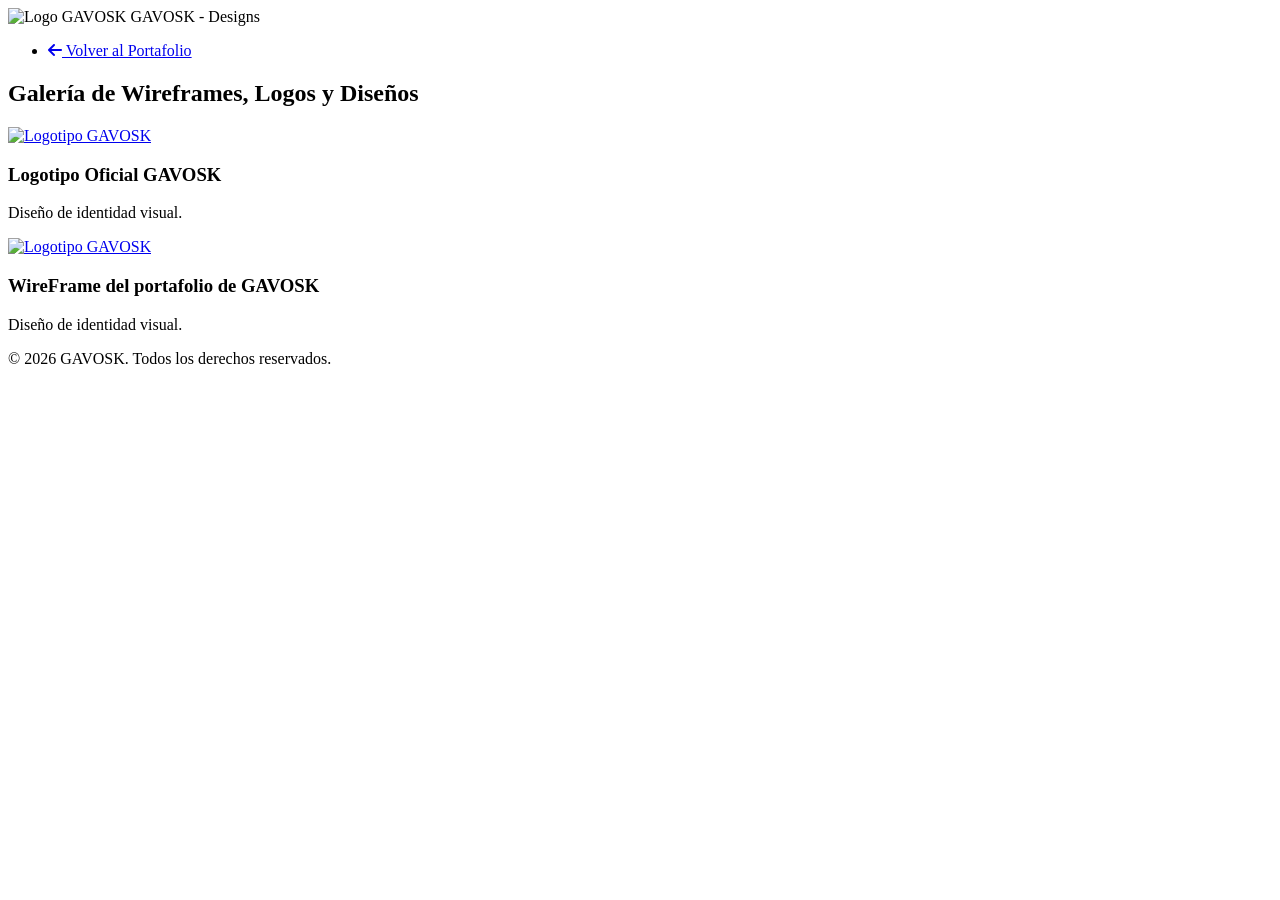
==== PAGES/designs.html @ 1a5a8cee "Probando una cosa rara con las ramas y con la nueva rama desings para ver como va la cosa" ====
<!DOCTYPE html>
<html lang="es">
<head>
  <meta charset="UTF-8">
  <meta name="viewport" content="width=device-width, initial-scale=1.0">
  <title>GAVOSK | Designs & Wireframes</title>
  <link rel="stylesheet" href="https://cdnjs.cloudflare.com/ajax/libs/font-awesome/6.4.0/css/all.min.css">
  
  <!-- ATENCIÓN AQUÍ: Subimos un nivel con "../" para encontrar la carpeta css -->
  <link rel="stylesheet" href="../css/style.css">
</head>
<body>

  <nav class="navbar">
    <div class="logo-container">
      <!-- Subimos un nivel con "../" para encontrar la imagen -->
      <img src="../img/LOGO.png" alt="Logo GAVOSK" class="logo-img">
      <span class="logo-text">GAVOSK - Designs</span>
    </div>
    <ul class="nav-links">
      <!-- Para volver al index que está afuera, solo ponemos "../index.html" -->
      <li><a href="../index.html"><i class="fas fa-arrow-left"></i> Volver al Portafolio</a></li>
    </ul>
  </nav>

  <!-- En tus tarjetas de imágenes, también debes subir un nivel para las rutas de img/ -->
  <section class="section">
    <h2 class="section-title">Galería de Wireframes, Logos y Diseños</h2>
    

  <!-- En esta seccion se pondran las imagenesm, logos, wireframes y 
   etc, se acomodora automaticamente como si fuera una pagina de 
   pinterest -->
    <div class="pinterest-grid">
      <article class="pinterest-card">
        <a href="../img/desing/LOGO.png" target="_blank">
          <img src="../img/desing/LOGO.png" alt="Logotipo GAVOSK">
        </a>
        <div class="pinterest-info">
          <h3>Logotipo Oficial GAVOSK</h3>
          <p>Diseño de identidad visual.</p>
        </div>
      </article>

      <article class="pinterest-card">
        <a href="../img/desing/wireframe-portafolio-gavosk.jpg" target="_blank">
          <img src="../img/desing/wireframe-portafolio-gavosk.jpg" alt="Logotipo GAVOSK">
        </a>
        <div class="pinterest-info">
          <h3>WireFrame del portafolio de GAVOSK</h3>
          <p>Diseño de identidad visual.</p>
        </div>
      </article>

      


    </div>

  
  </section>








  <!-- Footer -->
  <footer class="footer">
    <p class="copyright">&copy; 2026 GAVOSK. Todos los derechos reservados.</p>
  </footer>

</body>
</html>
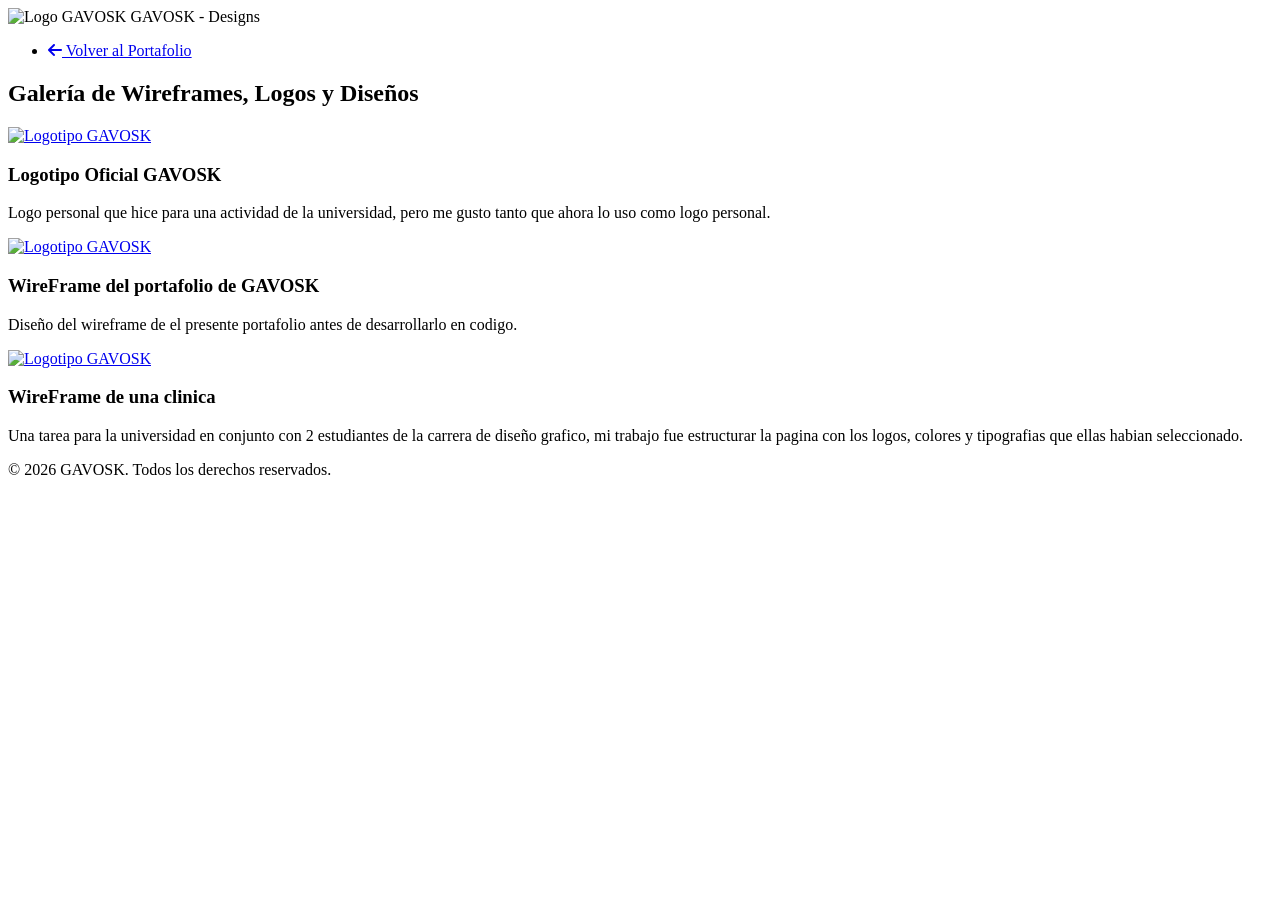
==== commit b0076244: "En esta actualizacion se agregaron mas competencias, se le coloco sus propios iconos, ademas que se " ====
--- a/PAGES/designs.html
+++ b/PAGES/designs.html
@@ -38,7 +38,7 @@
         </a>
         <div class="pinterest-info">
           <h3>Logotipo Oficial GAVOSK</h3>
-          <p>Diseño de identidad visual.</p>
+          <p>Logo personal que hice para una actividad de la universidad, pero me gusto tanto que ahora lo uso como logo personal.</p>
         </div>
       </article>
 
@@ -48,10 +48,19 @@
         </a>
         <div class="pinterest-info">
           <h3>WireFrame del portafolio de GAVOSK</h3>
-          <p>Diseño de identidad visual.</p>
+          <p>Diseño del wireframe de el presente portafolio antes de desarrollarlo en codigo.</p>
         </div>
       </article>
 
+      <article class="pinterest-card">
+        <a href="../img/desing/wiregrame-clinica-tarea.jpg" target="_blank">
+          <img src="../img/desing/wiregrame-clinica-tarea.jpg" alt="Logotipo GAVOSK">
+        </a>
+        <div class="pinterest-info">
+          <h3>WireFrame de una clinica</h3>
+          <p>Una tarea para la universidad en conjunto con 2 estudiantes de la carrera de diseño grafico, mi trabajo fue estructurar la pagina con los logos, colores y tipografias que ellas habian seleccionado.</p>
+        </div>
+      </article>      
       
 
 
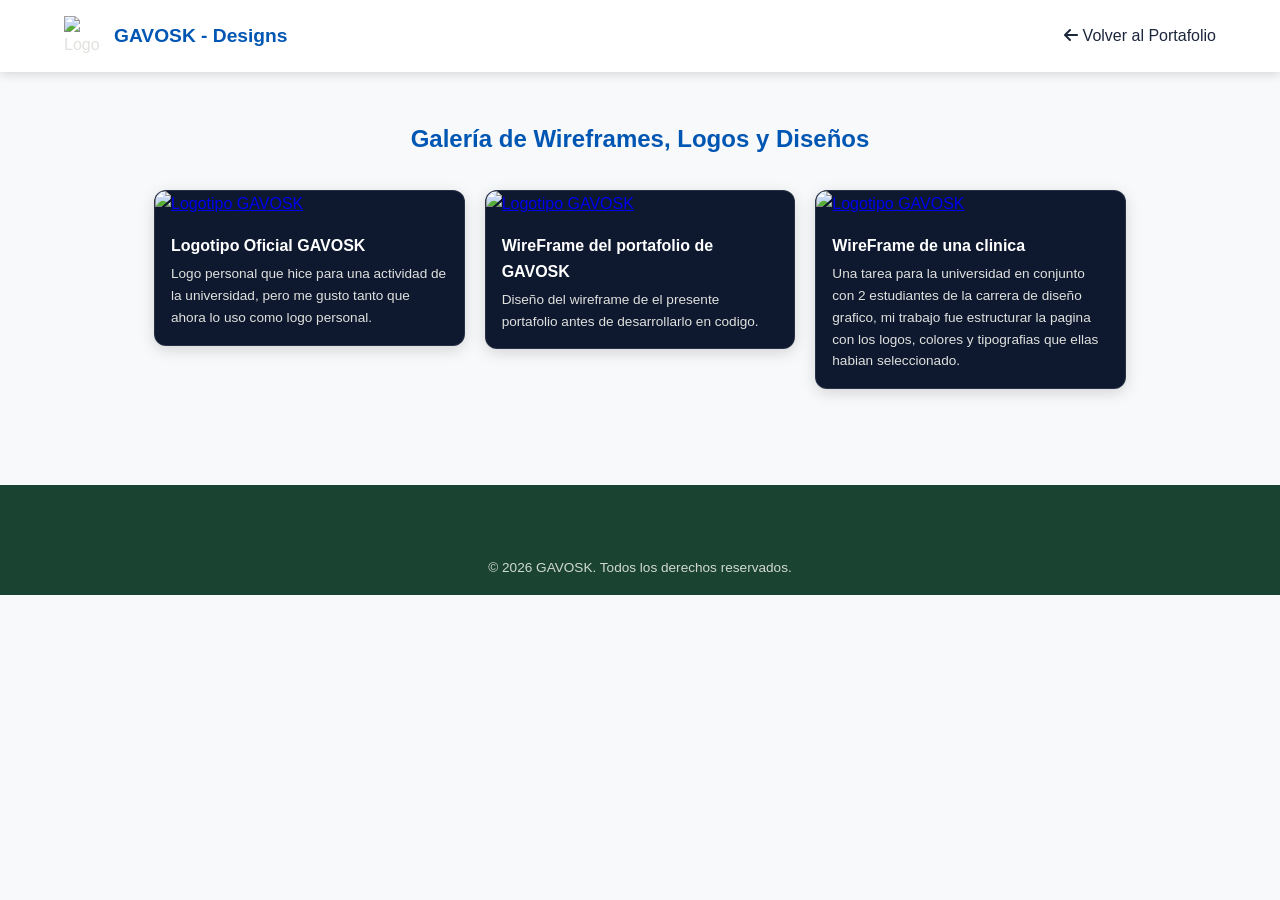
==== commit f685b504: "Se soluciono un problema con el CSS y el direccionamiento del archivo desings con el style, ahora si" ====
--- a/PAGES/designs.html
+++ b/PAGES/designs.html
@@ -7,7 +7,7 @@
   <link rel="stylesheet" href="https://cdnjs.cloudflare.com/ajax/libs/font-awesome/6.4.0/css/all.min.css">
   
   <!-- ATENCIÓN AQUÍ: Subimos un nivel con "../" para encontrar la carpeta css -->
-  <link rel="stylesheet" href="../css/style.css">
+  <link rel="stylesheet" href="../CSS/style.css">
 </head>
 <body>
 
--- a/CSS/style.css
+++ b/CSS/style.css
@@ -0,0 +1,444 @@
+/* --- VARIABLES Y RESET --- */
+:root {
+  --bg-main: #f8f9fa;       /* Fondo claro neutro */
+  --bg-card: rgba(14, 25, 48, 1); /* Azul medianoche para las tarjetas */
+  --text-dark: #e0e1dd;     /* Texto legibles sin ser negro puro */
+  --text-muted: #5c677d;
+  
+  /* Paleta de acentos extraída de tu Logo GAVOSK */
+  --blue-accent: #0056b3;   /* Azul principal */
+  --yellow-accent: #fbc02d; /* Amarillo de estelas/botones */
+  --green-dark: #1b4332;     /* Verde de base/footer */
+
+  --text-card-title: #ffffff;           /* Blanco para títulos */
+  --text-card-body: #e0e1dd;            /* Gris claro para descripciones */
+  --text-card-tag: #90e0ef;
+
+  --navbar: #ffffff;  
+  --text-nav: #1b263b;  
+
+}
+
+* {
+  margin: 0;
+  padding: 0;
+  box-sizing: border-box;
+}
+
+body {
+  font-family: 'Segoe UI', Tahoma, Geneva, Verdana, sans-serif;
+  background-color: var(--bg-main);
+  color: var(--text-dark);
+  line-height: 1.6;
+}
+
+/* --- NAV BAR --- */
+.navbar {
+  display: flex;
+  justify-content: space-between;
+  align-items: center;
+  padding: 1rem 5%;
+  background-color: var(--navbar);
+  box-shadow: 0 2px 10px rgba(0,0,0,0.15);
+  position: sticky;
+  top: 0;
+  z-index: 100;
+}
+
+.logo-container {
+  display: flex;
+  align-items: center;
+  gap: 10px;
+}
+
+.logo-img {
+  width: 40px;
+  height: 40px;
+}
+
+.logo-text {
+  font-weight: 700;
+  font-size: 1.2rem;
+  color: var(--blue-accent);
+}
+
+.nav-links {
+  display: flex;
+  list-style: none;
+  gap: 20px;
+}
+
+.nav-links a {
+  text-decoration: none;
+  color: var(--text-nav);
+  font-weight: 500;
+  transition: color 0.3s;
+}
+
+.nav-links a:hover {
+  color: var(--blue-accent);
+}
+
+/* --- HERO SECTION --- */
+.hero {
+  /* Imagen de fondo, evitando que se repita, centrada y cubriendo todo el espacio */
+  background: linear-gradient(rgba(0, 0, 0, 0.6), rgba(0, 0, 0, 0.6)), url('../IMG/banner01.jpg');
+  background-size: cover;
+  background-position: center;
+  background-repeat: no-repeat;
+  
+  /* Espaciado interno generoso para que el banner luzca alto y amplio */
+  padding: 6rem 1rem;
+  text-align: center;
+  
+  /* Hacemos que los textos dentro del hero sean blancos para contrastar con el fondo oscuro */
+  color: #ffffff;
+}
+
+.hero-avatar {
+  width: 120px;
+  height: 120px;
+  margin-bottom: 1rem;
+}
+
+/* Ajustamos los colores de los textos del hero específicamente para que resalten sobre la imagen */
+.hero h1 {
+  font-size: 2.5rem;
+  color: #ffffff; /* Texto blanco puro o puedes usar tu --yellow-accent si prefieres */
+  text-shadow: 0 2px 4px rgba(0,0,0,0.5); /* Sombra para darle relieve */
+}
+
+.hero-subtitle {
+  font-size: 1.3rem;
+  font-weight: 500;
+  margin-bottom: 1rem;
+  color: #fbc02d;
+  text-shadow: 0 1px 3px rgba(0,0,0,0.5);
+}
+
+.hero p {
+  max-width: 600px;
+  margin: 0 auto 1.5rem auto;
+  color: #f8f9fa;
+  text-shadow: 0 1px 2px rgba(0,0,0,0.5);
+}
+
+/* --- BOTONES --- */
+.btn {
+  display: inline-block;
+  padding: 0.6rem 1.4rem;
+  border-radius: 6px;
+  text-decoration: none;
+  font-weight: 600;
+  transition: transform 0.2s, background-color 0.2s;
+}
+
+.btn-primary {
+  background-color: var(--blue-accent);
+  color: #fff;
+}
+
+.btn-secondary {
+  background-color: transparent;
+  color: var(--blue-accent);
+  border: 2px solid var(--blue-accent);
+  margin-left: 10px;
+}
+
+.btn-accent {
+  background-color: var(--yellow-accent);
+  color: #000;
+  width: 100%;
+  text-align: center;
+}
+
+.btn:hover {
+  transform: translateY(-2px);
+}
+
+.btn:focus-visible,
+.nav-links a:focus-visible,
+.contact-info a:focus-visible {
+  outline: 3px solid var(--yellow-accent);
+  outline-offset: 3px;
+}
+
+/* --- SECCIONES Y TARJETAS --- */
+.section {
+  padding: 3rem 5%;
+  max-width: 1100px;
+  margin: 0 auto;
+}
+
+.section-title {
+  text-align: center;
+  margin-bottom: 2rem;
+  color: var(--blue-accent);
+}
+
+.projects-grid {
+  display: grid;
+  grid-template-columns: repeat(auto-fit, minmax(300px, 1fr));
+  gap: 20px;
+}
+
+.project-card {
+  display: flex;
+  flex-direction: column;
+  background: var(--bg-card);
+  border-radius: 10px;
+  overflow: hidden;
+  box-shadow: 0 4px 15px rgba(0,0,0,0.05);
+  border: 1px solid #e9ecef;
+}
+
+.project-img img {
+  width: 100%;
+  height: 180px;
+  object-fit: cover;
+}
+
+.project-info {
+  display: flex;
+  flex: 1;
+  flex-direction: column;
+  padding: 1.2rem;
+}
+
+.project-info h3 {
+  margin-bottom: 0.5rem;
+}
+
+.project-card h3 {
+  color: var(--text-card-title);
+}
+
+.project-card p {
+  color: var(--text-card-body);
+}
+
+.project-link-container {
+  margin-top: auto;
+  padding-top: 1rem;
+}
+
+.project-link {
+  color: var(--yellow-accent);
+  font-weight: 600;
+  text-decoration: underline;
+}
+
+.project-link:hover {
+  color: var(--yellow-accent);
+}
+
+.tags {
+  display: flex;
+  gap: 8px;
+  margin: 1rem 0;
+}
+
+.tags span {
+  color: var(--text-card-tag);
+  background-color: rgba(255, 255, 255, 0.1);
+  font-size: 0.8rem;
+  padding: 2px 8px;
+  border-radius: 4px;
+}
+
+/* --- FOOTER --- */
+.footer {
+  background-color: var(--green-dark);
+  color: #ffffff;
+  text-align: center;
+  padding: 2.5rem 1rem 1rem 1rem;
+  margin-top: 3rem;
+}
+
+.contact-info p {
+  margin: 0.5rem 0;
+}
+
+.copyright {
+  margin-top: 2rem;
+  font-size: 0.85rem;
+  opacity: 0.8;
+}
+
+.contact-info a {
+  color: inherit;
+}
+
+.social-links-container {
+  display: flex;
+  justify-content: center;
+  gap: 15px;
+  flex-wrap: wrap;
+}
+
+/* --- DISEÑO RESPONSIVO PARA MÓVILES (Pantallas menores a 768px) --- */
+@media (max-width: 768px) {
+  
+  /* Ajustar la barra de navegación para que los elementos se apilen o reduzcan espacio */
+  .navbar {
+    flex-direction: column;
+    gap: 10px;
+    padding: 1rem;
+  }
+
+  .nav-links {
+    gap: 15px;
+    font-size: 0.9rem;
+    flex-wrap: wrap;
+    justify-content: center;
+  }
+
+  /* Reducir el tamaño de los títulos principales en celulares */
+  .hero h1 {
+    font-size: 1.8rem;
+  }
+
+  .hero-subtitle {
+    font-size: 1rem;
+  }
+
+  /* Hacer que los botones del hero se apilen verticalmente en lugar de horizontalmente */
+  .hero-buttons {
+    display: flex;
+    flex-direction: column;
+    gap: 10px;
+  }
+
+  .btn-secondary {
+    margin-left: 0;
+  }
+}
+
+
+/* --- ESTILOS DE LA SECCIÓN HABILIDADES --- */
+.skills-container {
+  display: flex;
+  flex-direction: column;
+  gap: 2rem;
+}
+
+.skills-category {
+  background-color: var(--bg-card); /* Usa tu azul medianoche */
+  padding: 1.5rem;
+  border-radius: 10px;
+  box-shadow: 0 4px 15px rgba(0,0,0,0.2);
+  border: 1px solid rgba(255, 255, 255, 0.1);
+}
+
+.skills-category h3 {
+  color: var(--yellow-accent); /* Destaca con el amarillo de tu logo */
+  font-size: 1.2rem;
+  margin-bottom: 1rem;
+  display: flex;
+  align-items: center;
+  gap: 10px;
+}
+
+.skills-grid {
+  display: flex;
+  flex-wrap: wrap;
+  gap: 10px;
+}
+
+.skill-badge {
+  background-color: rgba(255, 255, 255, 0.08);
+  color: #e0e1dd;
+  padding: 0.6rem 1rem;
+  border-radius: 6px;
+  font-size: 0.9rem;
+  display: flex;
+  align-items: center;
+  gap: 8px;
+  border: 1px solid rgba(255, 255, 255, 0.05);
+  transition: transform 0.2s, background-color 0.2s;
+}
+
+.skill-badge:hover {
+  transform: translateY(-2px);
+  background-color: rgba(255, 255, 255, 0.15);
+  color: #ffffff;
+}
+
+.skill-badge i {
+  color: var(--yellow-accent);
+}
+
+/* --- ESTILOS PARA LA GALERÍA ESTILO PINTEREST --- */
+.pinterest-grid {
+  columns: 3 250px; /* Crea columnas automáticas donde cada columna mide mínimo 250px */
+  gap: 20px;
+}
+
+.pinterest-card {
+  break-inside: avoid; /* Evita que las tarjetas se corten mal entre columnas */
+  background-color: var(--bg-card); /* Tu azul medianoche */
+  border-radius: 12px;
+  overflow: hidden;
+  margin-bottom: 20px;
+  box-shadow: 0 4px 15px rgba(0,0,0,0.15);
+  border: 1px solid rgba(255, 255, 255, 0.1);
+  transition: transform 0.3s ease;
+}
+
+.pinterest-card:hover {
+  transform: translateY(-4px); /* Sutil efecto al pasar el mouse */
+}
+
+.pinterest-card img {
+  width: 100%;
+  height: auto;
+  display: block;
+  cursor: pointer;
+  transition: opacity 0.2s;
+}
+
+.pinterest-card img:hover {
+  opacity: 0.9;
+}
+
+.pinterest-info {
+  padding: 1rem;
+}
+
+.pinterest-info h3 {
+  font-size: 1rem;
+  color: #ffffff;
+  margin-bottom: 0.3rem;
+}
+
+.pinterest-info p {
+  font-size: 0.85rem;
+  color: #e0e1dd;
+  margin: 0;
+}
+
+/* --- MARCO PARA VIDEO DE YOUTUBE --- */
+.video-container {
+  display: flex;
+  justify-content: center;
+  margin: 2rem 0;
+}
+
+.video-frame {
+  width: 100%;
+  max-width: 560px;
+  aspect-ratio: 16 / 9;
+  background-color: #1b263b; /* Color de tu azul corporativo / botones */
+  padding: 20px;              /* Esto crea el grosor visible del marco */
+  border-radius: 14px;       /* Bordes exteriores redondeados */
+  box-shadow: 0 6px 20px rgba(0, 0, 0, 0.25);
+  box-sizing: border-box;    
+}
+
+.video-frame iframe {
+  width: 100%;
+  height: 100%;
+  border: none;
+  border-radius: 8px;        /* Redondea las esquinas internas del video */
+  display: block;
+}
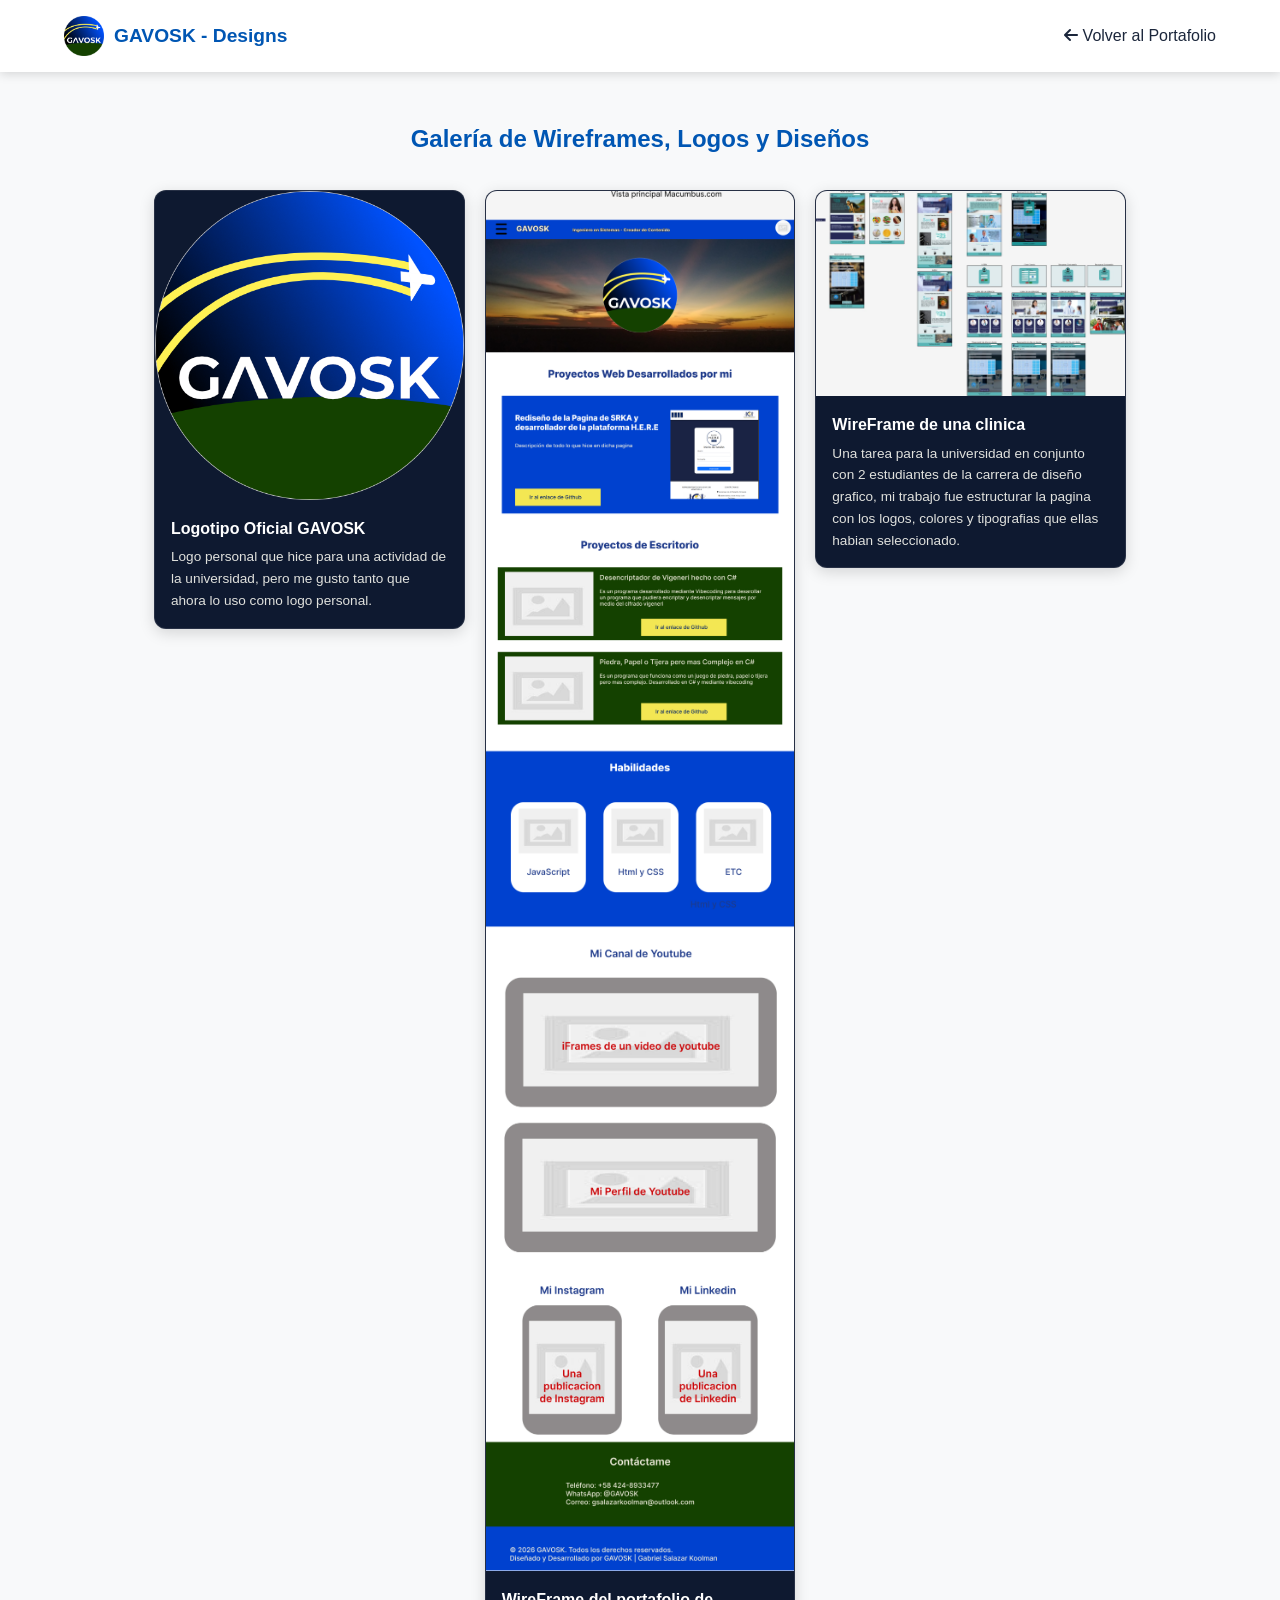
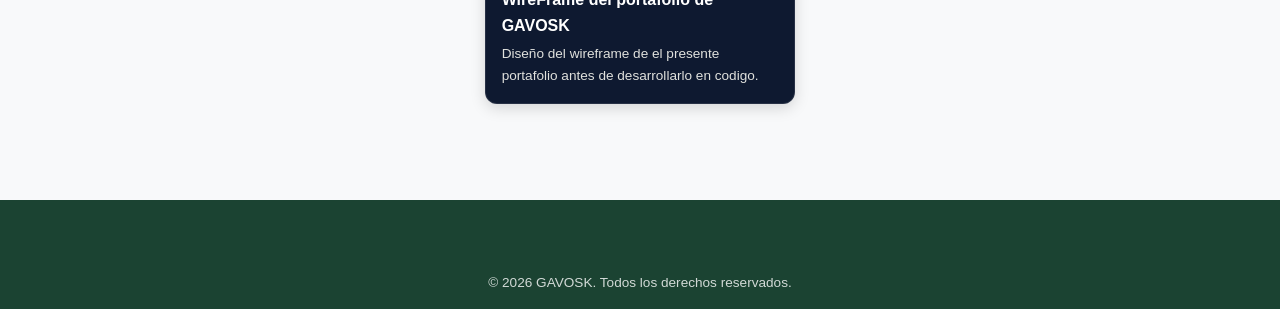
==== commit d32e2d6d: "Se realizaron cambios en las direcciones de las imagenes, ahora si señalan a los ficheros indicados " ====
--- a/PAGES/designs.html
+++ b/PAGES/designs.html
@@ -4,6 +4,7 @@
   <meta charset="UTF-8">
   <meta name="viewport" content="width=device-width, initial-scale=1.0">
   <title>GAVOSK | Designs & Wireframes</title>
+    <link rel="icon" type="image/png" href="../IMG/LOGO.png">
   <link rel="stylesheet" href="https://cdnjs.cloudflare.com/ajax/libs/font-awesome/6.4.0/css/all.min.css">
   
   <!-- ATENCIÓN AQUÍ: Subimos un nivel con "../" para encontrar la carpeta css -->
@@ -14,7 +15,7 @@
   <nav class="navbar">
     <div class="logo-container">
       <!-- Subimos un nivel con "../" para encontrar la imagen -->
-      <img src="../img/LOGO.png" alt="Logo GAVOSK" class="logo-img">
+      <img src="../IMG/LOGO.png" alt="Logo GAVOSK" class="logo-img">
       <span class="logo-text">GAVOSK - Designs</span>
     </div>
     <ul class="nav-links">
@@ -33,8 +34,8 @@
    pinterest -->
     <div class="pinterest-grid">
       <article class="pinterest-card">
-        <a href="../img/desing/LOGO.png" target="_blank">
-          <img src="../img/desing/LOGO.png" alt="Logotipo GAVOSK">
+        <a href="../IMG/desing/LOGO.png" target="_blank">
+          <img src="../IMG/desing/LOGO.png" alt="Logotipo GAVOSK">
         </a>
         <div class="pinterest-info">
           <h3>Logotipo Oficial GAVOSK</h3>
@@ -43,8 +44,8 @@
       </article>
 
       <article class="pinterest-card">
-        <a href="../img/desing/wireframe-portafolio-gavosk.jpg" target="_blank">
-          <img src="../img/desing/wireframe-portafolio-gavosk.jpg" alt="Logotipo GAVOSK">
+        <a href="../IMG/desing/wireframe-portafolio-gavosk.jpg" target="_blank">
+          <img src="../IMG/desing/wireframe-portafolio-gavosk.jpg" alt="Logotipo GAVOSK">
         </a>
         <div class="pinterest-info">
           <h3>WireFrame del portafolio de GAVOSK</h3>
@@ -53,8 +54,8 @@
       </article>
 
       <article class="pinterest-card">
-        <a href="../img/desing/wiregrame-clinica-tarea.jpg" target="_blank">
-          <img src="../img/desing/wiregrame-clinica-tarea.jpg" alt="Logotipo GAVOSK">
+        <a href="../IMG/desing/wiregrame-clinica-tarea.jpg" target="_blank">
+          <img src="../IMG/desing/wiregrame-clinica-tarea.jpg" alt="Logotipo GAVOSK">
         </a>
         <div class="pinterest-info">
           <h3>WireFrame de una clinica</h3>
